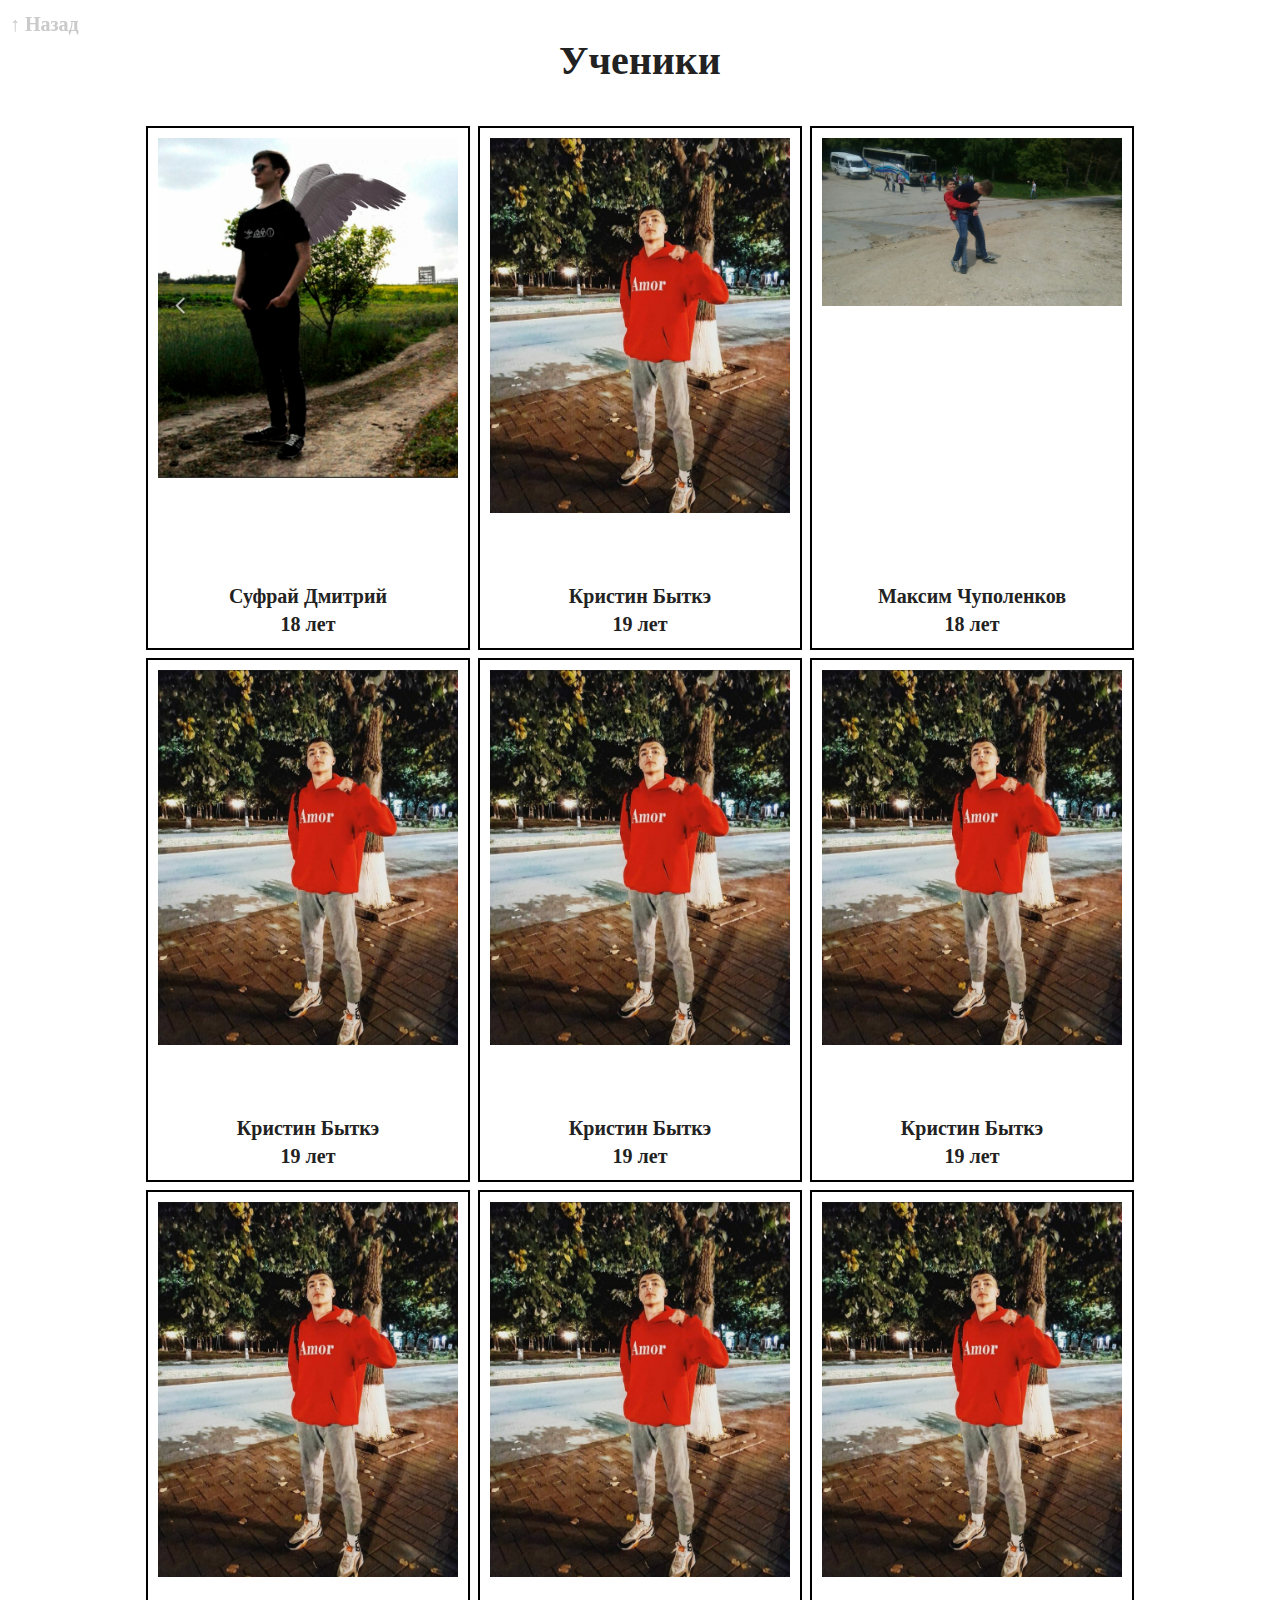
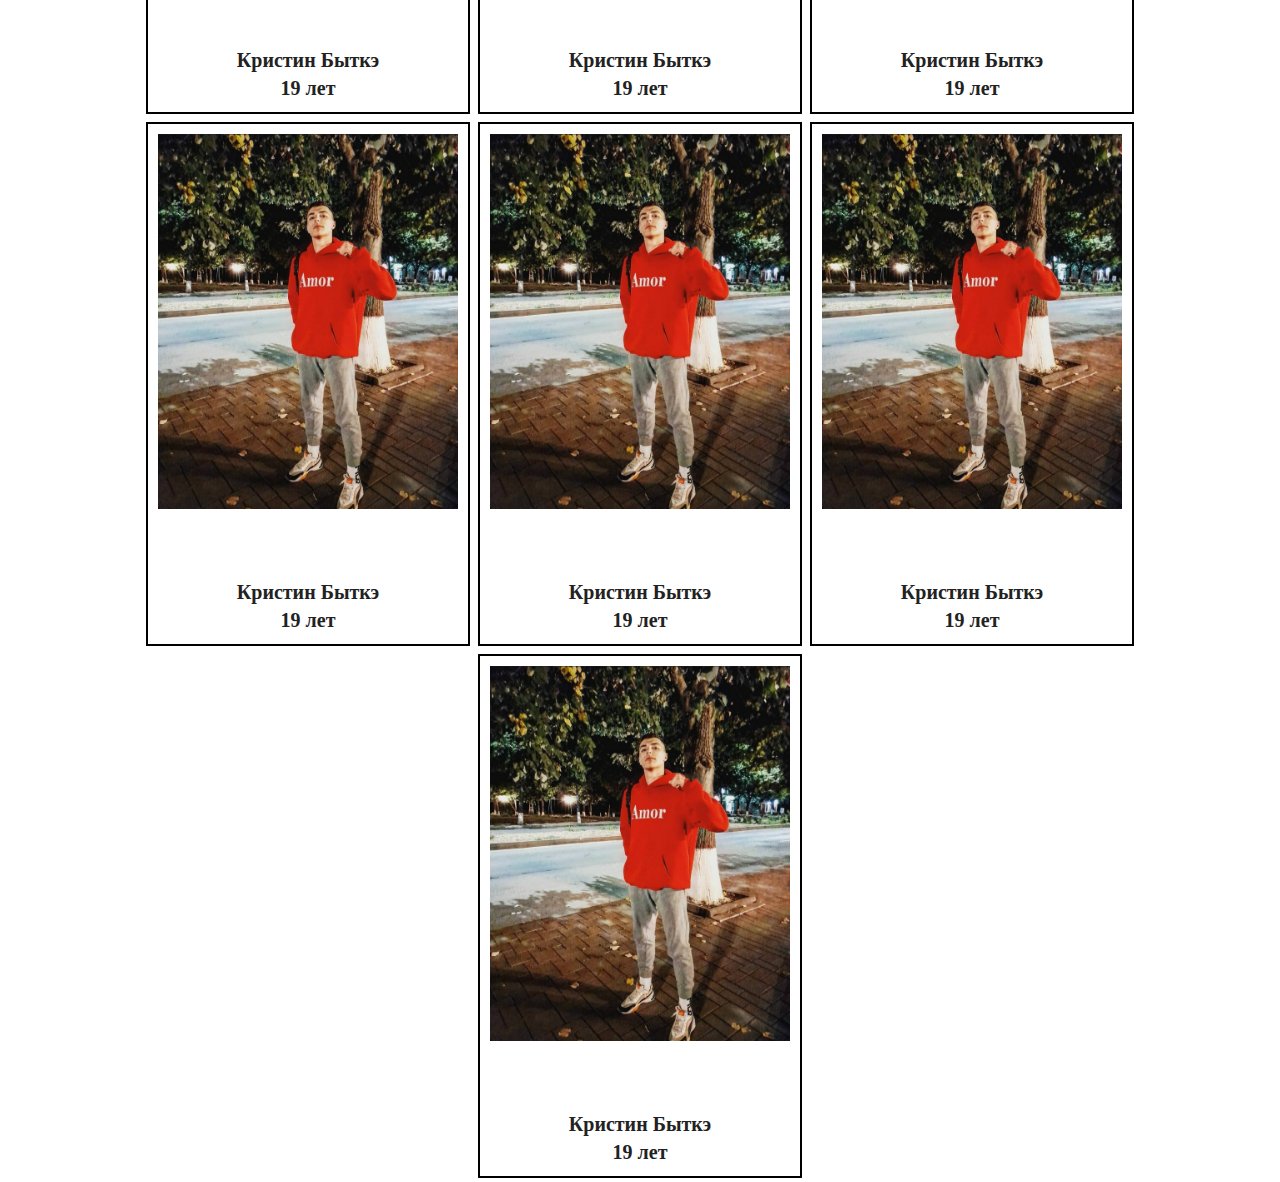
==== aboutus.html @ 031689be "maxik" ====
<!DOCTYPE html>
<html lang="ru">
<head>
  <meta charset="UTF-8">
  <title>Про нас</title>
  <link rel="stylesheet" href="css/normalize.css">
  <link rel="stylesheet" href="css/main.css">
  <link rel="stylesheet" href="css/aboutus.css">
</head>
<body>
  <header>
    <div class="undo_page" onclick="undoPage()">↑ Назад</div>
    <h2>Ученики</h2>
    <div class="student_list">

    </div>
  </header>

  <script>
    let data = {
      "members": [
        {
          "name": "Суфрай Дмитрий",
          "age": "18",
          "img": ["Sufrai1", "Batca2", "Batca3"],
          "description": "Быткэ Кристин – ученик 12 «Б» класса Русского Теоретического лицея № 3 г.Дрокия. По своей натуре душевный и добрый человек , всегда придет на помощь и всегда ходит с улыбкой на лице. Очень сильно любит музыку. Иногда кажется что он слишком высокого мнения о себе , но он же считает что это заслуженно. Интенсивно занимается спортом и старается не отставать по учебе. Считает себя красавчиком с красивыми черными глазами. Но по натуре у него очень доброе сердце"
        },
        {
          "name": "Кристин Быткэ",
          "age": "19",
          "img": ["Batca1", "Batca2", "Batca3"],
          "description": "Быткэ Кристин – ученик 12 «Б» класса Русского Теоретического лицея № 3 г.Дрокия. По своей натуре душевный и добрый человек , всегда придет на помощь и всегда ходит с улыбкой на лице. Очень сильно любит музыку. Иногда кажется что он слишком высокого мнения о себе , но он же считает что это заслуженно. Интенсивно занимается спортом и старается не отставать по учебе. Считает себя красавчиком с красивыми черными глазами. Но по натуре у него очень доброе сердце"
        },
        {
          "name": "Максим Чуполенков",
          "age": "18",
          "img": ["Max1"],
          "description": "ШООО УЭЭЭЙ"
        },
        {
          "name": "Кристин Быткэ",
          "age": "19",
          "img": ["Batca1", "Batca2", "Batca3"],
          "description": "Быткэ Кристин – ученик 12 «Б» класса Русского Теоретического лицея № 3 г.Дрокия. По своей натуре душевный и добрый человек , всегда придет на помощь и всегда ходит с улыбкой на лице. Очень сильно любит музыку. Иногда кажется что он слишком высокого мнения о себе , но он же считает что это заслуженно. Интенсивно занимается спортом и старается не отставать по учебе. Считает себя красавчиком с красивыми черными глазами. Но по натуре у него очень доброе сердце"
        },
        {
          "name": "Кристин Быткэ",
          "age": "19",
          "img": ["Batca1", "Batca2", "Batca3"],
          "description": "Быткэ Кристин – ученик 12 «Б» класса Русского Теоретического лицея № 3 г.Дрокия. По своей натуре душевный и добрый человек , всегда придет на помощь и всегда ходит с улыбкой на лице. Очень сильно любит музыку. Иногда кажется что он слишком высокого мнения о себе , но он же считает что это заслуженно. Интенсивно занимается спортом и старается не отставать по учебе. Считает себя красавчиком с красивыми черными глазами. Но по натуре у него очень доброе сердце"
        },
        {
          "name": "Кристин Быткэ",
          "age": "19",
          "img": ["Batca1", "Batca2", "Batca3"],
          "description": "Быткэ Кристин – ученик 12 «Б» класса Русского Теоретического лицея № 3 г.Дрокия. По своей натуре душевный и добрый человек , всегда придет на помощь и всегда ходит с улыбкой на лице. Очень сильно любит музыку. Иногда кажется что он слишком высокого мнения о себе , но он же считает что это заслуженно. Интенсивно занимается спортом и старается не отставать по учебе. Считает себя красавчиком с красивыми черными глазами. Но по натуре у него очень доброе сердце"
        },
        {
          "name": "Кристин Быткэ",
          "age": "19",
          "img": ["Batca1", "Batca2", "Batca3"],
          "description": "Быткэ Кристин – ученик 12 «Б» класса Русского Теоретического лицея № 3 г.Дрокия. По своей натуре душевный и добрый человек , всегда придет на помощь и всегда ходит с улыбкой на лице. Очень сильно любит музыку. Иногда кажется что он слишком высокого мнения о себе , но он же считает что это заслуженно. Интенсивно занимается спортом и старается не отставать по учебе. Считает себя красавчиком с красивыми черными глазами. Но по натуре у него очень доброе сердце"
        },
        {
          "name": "Кристин Быткэ",
          "age": "19",
          "img": ["Batca1", "Batca2", "Batca3"],
          "description": "Быткэ Кристин – ученик 12 «Б» класса Русского Теоретического лицея № 3 г.Дрокия. По своей натуре душевный и добрый человек , всегда придет на помощь и всегда ходит с улыбкой на лице. Очень сильно любит музыку. Иногда кажется что он слишком высокого мнения о себе , но он же считает что это заслуженно. Интенсивно занимается спортом и старается не отставать по учебе. Считает себя красавчиком с красивыми черными глазами. Но по натуре у него очень доброе сердце"
        },
        {
          "name": "Кристин Быткэ",
          "age": "19",
          "img": ["Batca1", "Batca2", "Batca3"],
          "description": "Быткэ Кристин – ученик 12 «Б» класса Русского Теоретического лицея № 3 г.Дрокия. По своей натуре душевный и добрый человек , всегда придет на помощь и всегда ходит с улыбкой на лице. Очень сильно любит музыку. Иногда кажется что он слишком высокого мнения о себе , но он же считает что это заслуженно. Интенсивно занимается спортом и старается не отставать по учебе. Считает себя красавчиком с красивыми черными глазами. Но по натуре у него очень доброе сердце"
        },
        {
          "name": "Кристин Быткэ",
          "age": "19",
          "img": ["Batca1", "Batca2", "Batca3"],
          "description": "Быткэ Кристин – ученик 12 «Б» класса Русского Теоретического лицея № 3 г.Дрокия. По своей натуре душевный и добрый человек , всегда придет на помощь и всегда ходит с улыбкой на лице. Очень сильно любит музыку. Иногда кажется что он слишком высокого мнения о себе , но он же считает что это заслуженно. Интенсивно занимается спортом и старается не отставать по учебе. Считает себя красавчиком с красивыми черными глазами. Но по натуре у него очень доброе сердце"
        },
        {
          "name": "Кристин Быткэ",
          "age": "19",
          "img": ["Batca1", "Batca2", "Batca3"],
          "description": "Быткэ Кристин – ученик 12 «Б» класса Русского Теоретического лицея № 3 г.Дрокия. По своей натуре душевный и добрый человек , всегда придет на помощь и всегда ходит с улыбкой на лице. Очень сильно любит музыку. Иногда кажется что он слишком высокого мнения о себе , но он же считает что это заслуженно. Интенсивно занимается спортом и старается не отставать по учебе. Считает себя красавчиком с красивыми черными глазами. Но по натуре у него очень доброе сердце"
        },
        {
          "name": "Кристин Быткэ",
          "age": "19",
          "img": ["Batca1", "Batca2", "Batca3"],
          "description": "Быткэ Кристин – ученик 12 «Б» класса Русского Теоретического лицея № 3 г.Дрокия. По своей натуре душевный и добрый человек , всегда придет на помощь и всегда ходит с улыбкой на лице. Очень сильно любит музыку. Иногда кажется что он слишком высокого мнения о себе , но он же считает что это заслуженно. Интенсивно занимается спортом и старается не отставать по учебе. Считает себя красавчиком с красивыми черными глазами. Но по натуре у него очень доброе сердце"
        },
        {
          "name": "Кристин Быткэ",
          "age": "19",
          "img": ["Batca1", "Batca2", "Batca3"],
          "description": "Быткэ Кристин – ученик 12 «Б» класса Русского Теоретического лицея № 3 г.Дрокия. По своей натуре душевный и добрый человек , всегда придет на помощь и всегда ходит с улыбкой на лице. Очень сильно любит музыку. Иногда кажется что он слишком высокого мнения о себе , но он же считает что это заслуженно. Интенсивно занимается спортом и старается не отставать по учебе. Считает себя красавчиком с красивыми черными глазами. Но по натуре у него очень доброе сердце"
        },

      ]
    }
  </script>

  <script>
    let student = data.members;
    let student_list = document.querySelector('.student_list')
    let student_name = document.querySelector('.student_box.name')
    let student_age = document.querySelector('.student_box.age')

    for (let i = 0; i < data.members.length; i++){

    student_list.innerHTML += `
        <div class="student_box" id="${i}" onclick="profilePage(id)">
          <div class="photo">
            <img src="img/${student[i].img[0]}.jpg" alt="">
          </div>
          <div class="content">
            <div class="name">${student[i].name}</div>
            <div class="age">${student[i].age} лет</div>
          </div>
        </div>`
    }
  </script>

  <script>
    function undoPage(){
      let header = document.querySelector('header');
      header.style.opacity = '0';
      header.style.transform = 'translateY(100%)';
      header.style.transition = 'opacity 1s ease-in, transform 1s ease-in';
      header.addEventListener('transitionend', transitionTo, false);
    }
    function transitionTo (){
      document.location.href = "index.html";
    }


    function profilePage(id){
      let header = document.querySelector('header');
      header.style.opacity = '0';
      header.style.transform = 'translateY(-100%)';
      header.style.transition = 'opacity 1s ease-in, transform 1s ease-in';
      header.addEventListener('transitionend', toProfile, false);
      sessionStorage.setItem('id', `${id}`)
    }

    function toProfile(){
      document.location.href = "profile.html";
    }
  </script>
</body>
</html>
---- css/main.css ----
/*! HTML5 Boilerplate v8.0.0 | MIT License | https://html5boilerplate.com/ */

/* main.css 2.1.0 | MIT License | https://github.com/h5bp/main.css#readme */
/*
 * What follows is the result of much research on cross-browser styling.
 * Credit left inline and big thanks to Nicolas Gallagher, Jonathan Neal,
 * Kroc Camen, and the H5BP dev community and team.
 */

/* ==========================================================================
   Base styles: opinionated defaults
   ========================================================================== */

html {
  color: #222;
  font-size: 1em;
  line-height: 1.4;
}

/*
 * Remove text-shadow in selection highlight:
 * https://twitter.com/miketaylr/status/12228805301
 *
 * Vendor-prefixed and regular ::selection selectors cannot be combined:
 * https://stackoverflow.com/a/16982510/7133471
 *
 * Customize the background color to match your design.
 */

::-moz-selection {
  background: #b3d4fc;
  text-shadow: none;
}

::selection {
  background: #b3d4fc;
  text-shadow: none;
}

/*
 * A better looking default horizontal rule
 */

hr {
  display: block;
  height: 1px;
  border: 0;
  border-top: 1px solid #ccc;
  margin: 1em 0;
  padding: 0;
}

/*
 * Remove the gap between audio, canvas, iframes,
 * images, videos and the bottom of their containers:
 * https://github.com/h5bp/html5-boilerplate/issues/440
 */

audio,
canvas,
iframe,
img,
svg,
video {
  vertical-align: middle;
}

/*
 * Remove default fieldset styles.
 */

fieldset {
  border: 0;
  margin: 0;
  padding: 0;
}

/*
 * Allow only vertical resizing of textareas.
 */

textarea {
  resize: vertical;
}

/* ==========================================================================
   Author's custom styles
   ========================================================================== */

/* ==========================================================================
   Helper classes
   ========================================================================== */

/*
 * Hide visually and from screen readers
 */

.hidden,
[hidden] {
  display: none !important;
}

/*
 * Hide only visually, but have it available for screen readers:
 * https://snook.ca/archives/html_and_css/hiding-content-for-accessibility
 *
 * 1. For long content, line feeds are not interpreted as spaces and small width
 *    causes content to wrap 1 word per line:
 *    https://medium.com/@jessebeach/beware-smushed-off-screen-accessible-text-5952a4c2cbfe
 */

.sr-only {
  border: 0;
  clip: rect(0, 0, 0, 0);
  height: 1px;
  margin: -1px;
  overflow: hidden;
  padding: 0;
  position: absolute;
  white-space: nowrap;
  width: 1px;
  /* 1 */
}

/*
 * Extends the .sr-only class to allow the element
 * to be focusable when navigated to via the keyboard:
 * https://www.drupal.org/node/897638
 */

.sr-only.focusable:active,
.sr-only.focusable:focus {
  clip: auto;
  height: auto;
  margin: 0;
  overflow: visible;
  position: static;
  white-space: inherit;
  width: auto;
}

/*
 * Hide visually and from screen readers, but maintain layout
 */

.invisible {
  visibility: hidden;
}

/*
 * Clearfix: contain floats
 *
 * For modern browsers
 * 1. The space content is one way to avoid an Opera bug when the
 *    `contenteditable` attribute is included anywhere else in the document.
 *    Otherwise it causes space to appear at the top and bottom of elements
 *    that receive the `clearfix` class.
 * 2. The use of `table` rather than `block` is only necessary if using
 *    `:before` to contain the top-margins of child elements.
 */

.clearfix::before,
.clearfix::after {
  content: " ";
  display: table;
}

.clearfix::after {
  clear: both;
}

/* ==========================================================================
   EXAMPLE Media Queries for Responsive Design.
   These examples override the primary ('mobile first') styles.
   Modify as content requires.
   ========================================================================== */

@media only screen and (min-width: 35em) {
  /* Style adjustments for viewports that meet the condition */
}

@media print,
  (-webkit-min-device-pixel-ratio: 1.25),
  (min-resolution: 1.25dppx),
  (min-resolution: 120dpi) {
  /* Style adjustments for high resolution devices */
}

/* ==========================================================================
   Print styles.
   Inlined to avoid the additional HTTP request:
   https://www.phpied.com/delay-loading-your-print-css/
   ========================================================================== */

@media print {
  *,
  *::before,
  *::after {
    background: #fff !important;
    color: #000 !important;
    /* Black prints faster */
    box-shadow: none !important;
    text-shadow: none !important;
  }

  a,
  a:visited {
    text-decoration: underline;
  }

  a[href]::after {
    content: " (" attr(href) ")";
  }

  abbr[title]::after {
    content: " (" attr(title) ")";
  }

  /*
   * Don't show links that are fragment identifiers,
   * or use the `javascript:` pseudo protocol
   */
  a[href^="#"]::after,
  a[href^="javascript:"]::after {
    content: "";
  }

  pre {
    white-space: pre-wrap !important;
  }

  pre,
  blockquote {
    border: 1px solid #999;
    page-break-inside: avoid;
  }

  /*
   * Printing Tables:
   * https://web.archive.org/web/20180815150934/http://css-discuss.incutio.com/wiki/Printing_Tables
   */
  thead {
    display: table-header-group;
  }

  tr,
  img {
    page-break-inside: avoid;
  }

  p,
  h2,
  h3 {
    orphans: 3;
    widows: 3;
  }

  h2,
  h3 {
    page-break-after: avoid;
  }
}
---- css/aboutus.css ----
body{
  text-align: center;
}
.undo_page{
  font-size: 20px;
  font-weight: bold;
  color: #cacaca;

  position: fixed;
  top: 0;
  left: 0;
  margin: 10px;
}

.undo_page:hover{
  cursor: pointer;;
}

header{
  opacity: 1;
}

h2{
  text-align: center;
  font-size: 40px;
  font-weight: bold;
}
.student_list{
  display: flex;
  flex-wrap: wrap;
  justify-content: center;
  margin-top: 10px;
}

.student_box{
  width: 300px;
  height: 500px;
  border: 2px #000000 solid;
  margin: 4px;
  display: flex;
  flex-direction: column;
  padding: 10px;
  justify-content: center;
  transition: .5s ease;
}

.student_box:hover{
  transform: translate(-5px, -5px);
  cursor: pointer;
}

.photo{
  height: 90%;
}

.photo img{
  max-height: 100%;
  max-width: 100%;
}

.student_box .content{
  font-size: 20px;
  font-weight: bold;
}
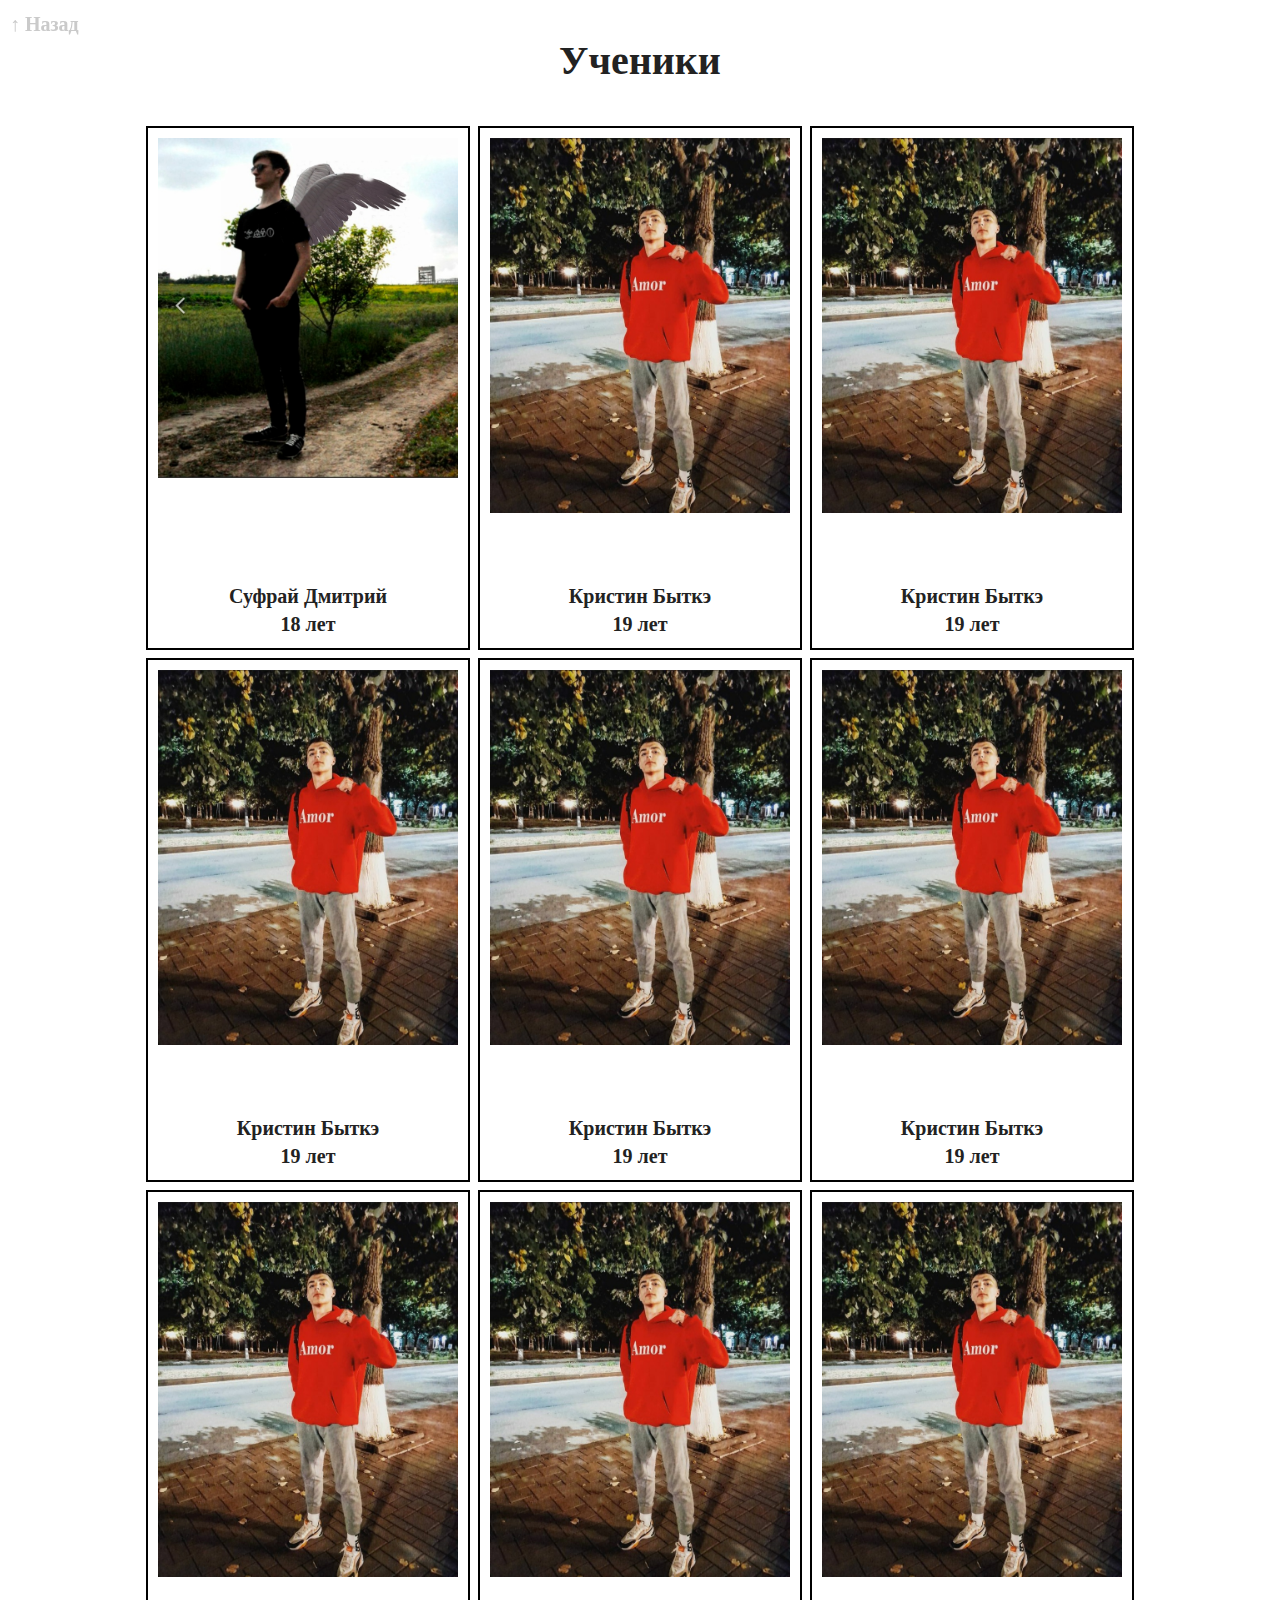
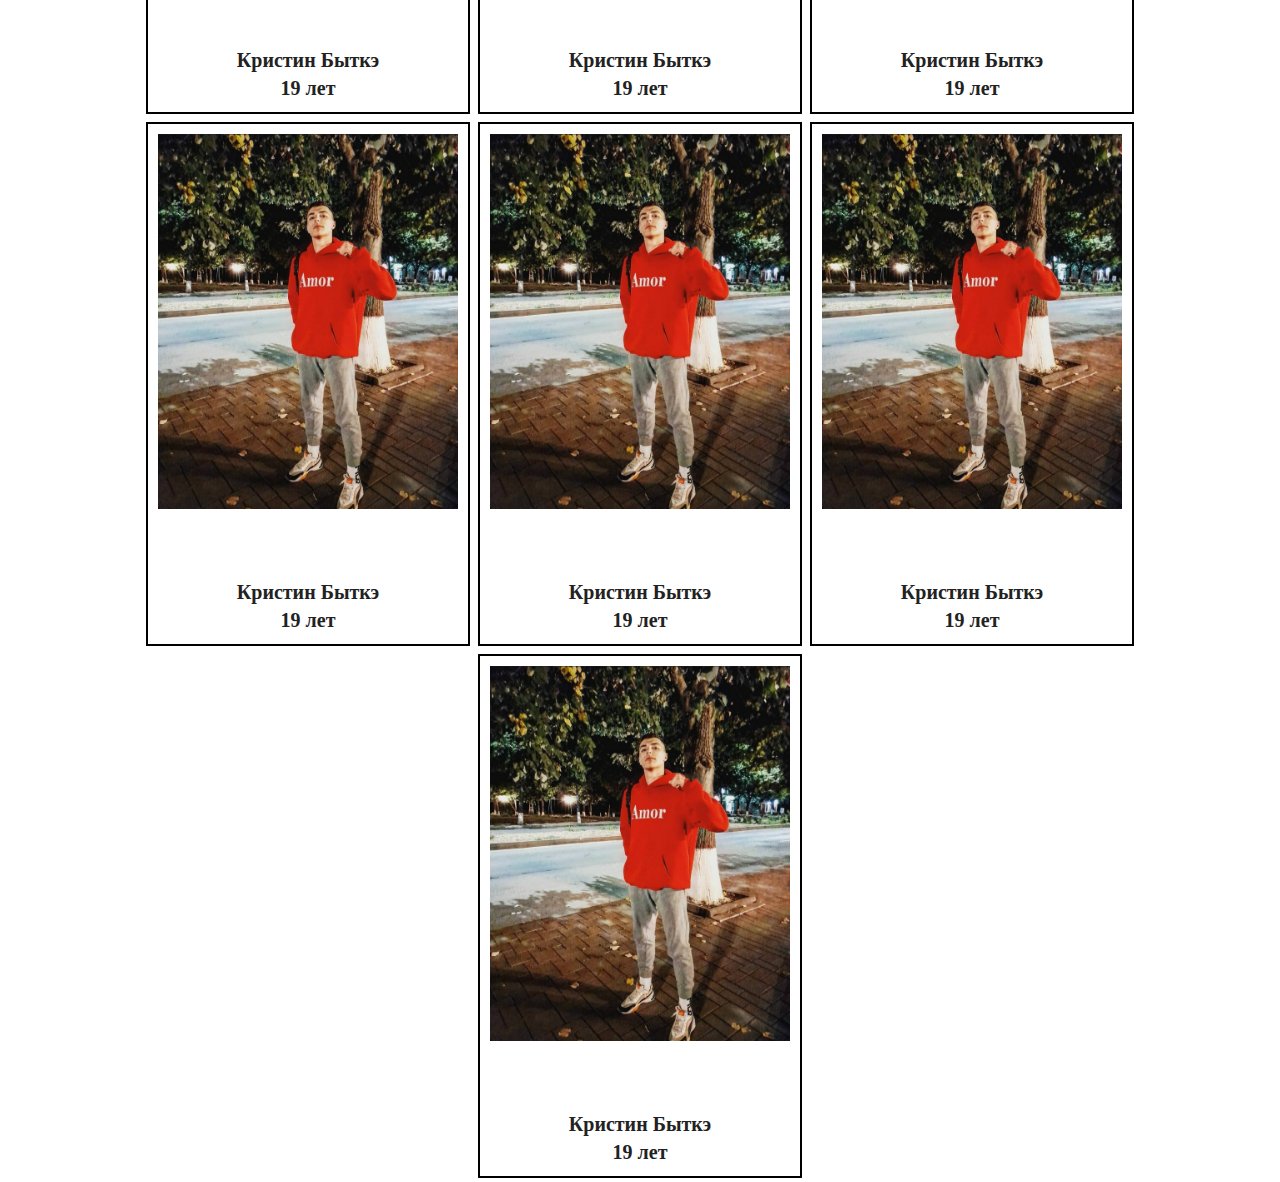
==== commit 56130607: "ы" ====
--- a/aboutus.html
+++ b/aboutus.html
@@ -32,10 +32,10 @@
           "description": "Быткэ Кристин – ученик 12 «Б» класса Русского Теоретического лицея № 3 г.Дрокия. По своей натуре душевный и добрый человек , всегда придет на помощь и всегда ходит с улыбкой на лице. Очень сильно любит музыку. Иногда кажется что он слишком высокого мнения о себе , но он же считает что это заслуженно. Интенсивно занимается спортом и старается не отставать по учебе. Считает себя красавчиком с красивыми черными глазами. Но по натуре у него очень доброе сердце"
         },
         {
-          "name": "Максим Чуполенков",
-          "age": "18",
-          "img": ["Max1"],
-          "description": "ШООО УЭЭЭЙ"
+          "name": "Кристин Быткэ",
+          "age": "19",
+          "img": ["Batca1", "Batca2", "Batca3"],
+          "description": "Быткэ Кристин – ученик 12 «Б» класса Русского Теоретического лицея № 3 г.Дрокия. По своей натуре душевный и добрый человек , всегда придет на помощь и всегда ходит с улыбкой на лице. Очень сильно любит музыку. Иногда кажется что он слишком высокого мнения о себе , но он же считает что это заслуженно. Интенсивно занимается спортом и старается не отставать по учебе. Считает себя красавчиком с красивыми черными глазами. Но по натуре у него очень доброе сердце"
         },
         {
           "name": "Кристин Быткэ",
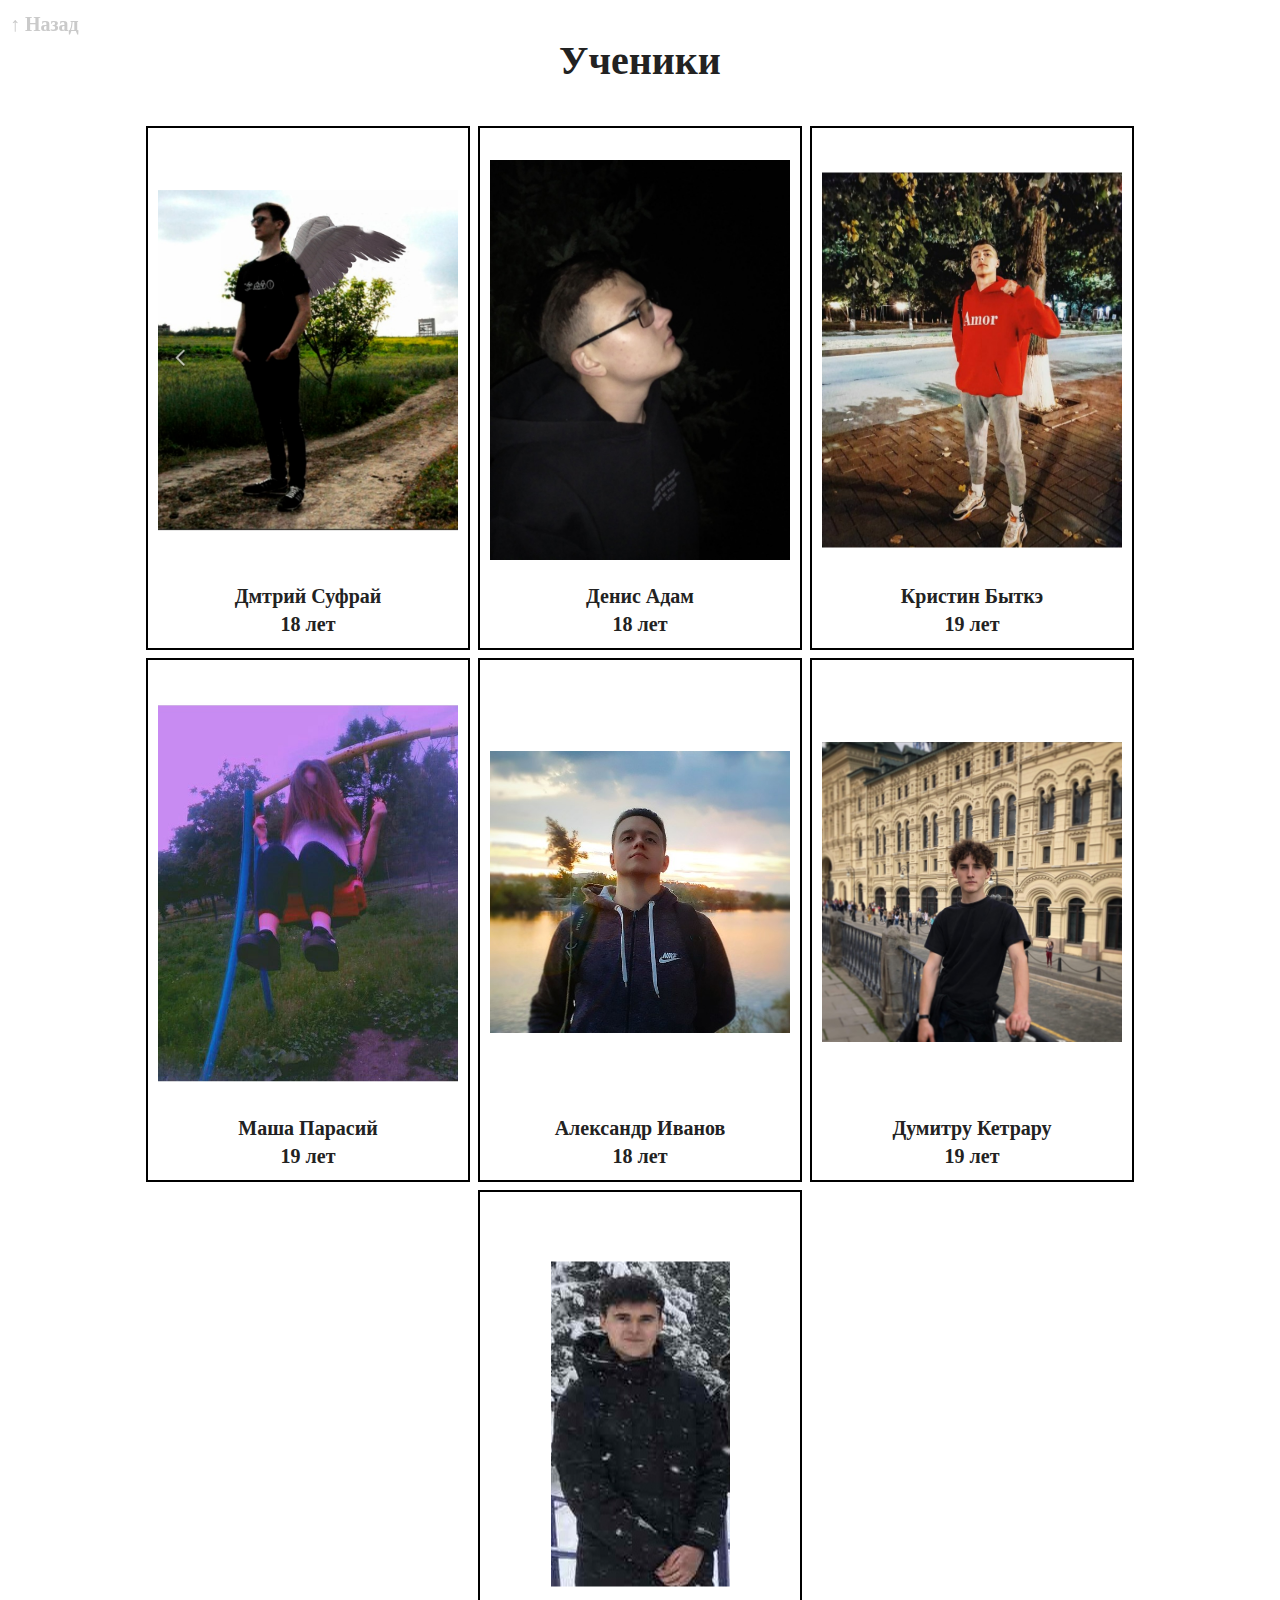
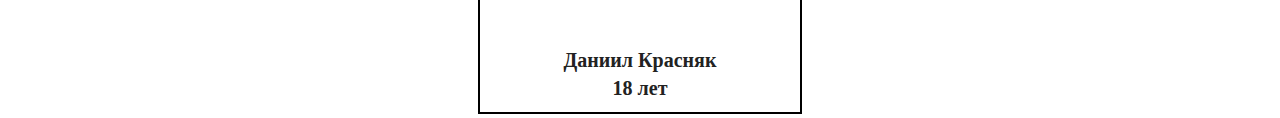
==== commit 767b9c7b: "pre_last" ====
--- a/aboutus.html
+++ b/aboutus.html
@@ -20,10 +20,16 @@
     let data = {
       "members": [
         {
-          "name": "Суфрай Дмитрий",
+          "name": "Дмтрий Суфрай",
           "age": "18",
-          "img": ["Sufrai1", "Batca2", "Batca3"],
-          "description": "Быткэ Кристин – ученик 12 «Б» класса Русского Теоретического лицея № 3 г.Дрокия. По своей натуре душевный и добрый человек , всегда придет на помощь и всегда ходит с улыбкой на лице. Очень сильно любит музыку. Иногда кажется что он слишком высокого мнения о себе , но он же считает что это заслуженно. Интенсивно занимается спортом и старается не отставать по учебе. Считает себя красавчиком с красивыми черными глазами. Но по натуре у него очень доброе сердце"
+          "img": ["Sufrai1", "Sufrai2"],
+          "description": "Создатель сия сайта \n" + "Пересматривал 'Шрека' 26 раз"
+        },
+        {
+          "name": "Денис Адам",
+          "age": "18",
+          "img": ["Adam1", "Adam2"],
+          "description": "Привет! Меня зовут Адам Денис. Мне 18 лет, кареглазый брюнет, рост 185 см. Люблю играть в волейбол, а также слушать рок. В заключении хочу пожелать тебе счастья, удачи, успехов, реализации своих желаний и всего самого наилучшего! "
         },
         {
           "name": "Кристин Быткэ",
@@ -32,70 +38,29 @@
           "description": "Быткэ Кристин – ученик 12 «Б» класса Русского Теоретического лицея № 3 г.Дрокия. По своей натуре душевный и добрый человек , всегда придет на помощь и всегда ходит с улыбкой на лице. Очень сильно любит музыку. Иногда кажется что он слишком высокого мнения о себе , но он же считает что это заслуженно. Интенсивно занимается спортом и старается не отставать по учебе. Считает себя красавчиком с красивыми черными глазами. Но по натуре у него очень доброе сердце"
         },
         {
-          "name": "Кристин Быткэ",
+          "name": "Маша Парасий",
           "age": "19",
-          "img": ["Batca1", "Batca2", "Batca3"],
-          "description": "Быткэ Кристин – ученик 12 «Б» класса Русского Теоретического лицея № 3 г.Дрокия. По своей натуре душевный и добрый человек , всегда придет на помощь и всегда ходит с улыбкой на лице. Очень сильно любит музыку. Иногда кажется что он слишком высокого мнения о себе , но он же считает что это заслуженно. Интенсивно занимается спортом и старается не отставать по учебе. Считает себя красавчиком с красивыми черными глазами. Но по натуре у него очень доброе сердце"
+          "img": ["Masa1", "Masa2", "Masa3", "Masa4"],
+          "description": "Машка-полторашка. Люблю жизнь ,а жизнь любит меня. Считаю ,что мир не без добрых людей . Люблю проводить время за интересной книгой .Не представляю жизнь без сладкого. Мечтаю увидеть весь мир и прыгнуть с парашюта."
         },
         {
-          "name": "Кристин Быткэ",
-          "age": "19",
-          "img": ["Batca1", "Batca2", "Batca3"],
-          "description": "Быткэ Кристин – ученик 12 «Б» класса Русского Теоретического лицея № 3 г.Дрокия. По своей натуре душевный и добрый человек , всегда придет на помощь и всегда ходит с улыбкой на лице. Очень сильно любит музыку. Иногда кажется что он слишком высокого мнения о себе , но он же считает что это заслуженно. Интенсивно занимается спортом и старается не отставать по учебе. Считает себя красавчиком с красивыми черными глазами. Но по натуре у него очень доброе сердце"
+          "name": "Александр Иванов",
+          "age": "18",
+          "img": ["Alex1", "Alex2"],
+          "description": "Вы кто? Я - Александр Иванов. Зовут меня Саша, фамилию не помню, амнезия. По некоторым данным - менестрель 12 Б класса, об этом свидетельствует моя вторая фотография. Мой возраст составляет корень √324, не особо оригинально, но заставляет задуматься...(гуманитарии, ничего не имею против). Извините за моё хамство и грубость, но я на уроке химии растворил пипетку в сильном основании Ca(OH)2, то есть в прозрачном бесцветном растворе гидроксида кальция, который получают при взаимодействии негашёной извести с водой, и который кристаллизуется в гексагональной кристаллической структуре (гуманитарии, я еще тут, но всё равно ничего не имею против). Кто не знал, что должно быть стыдно и позорно для многих, Металлика - моя самая нелюбимая группа, я не слушаю ее 24/7, и не знаю ни одной её песни. Пользуясь случаем, хочу сказать, что нужно делать так, как нужно, а как не нужно - делать не нужно. Разрешите повыпендриваться: рекорд по сборке кубика рубика - минута и 34 секунды; задерживал дыхание на 3 минуты; скорость печатания на клавиатуре достигала 500 знаков в минуту; словил на лету 2 стрелы из трех, как ведьмак; кулаком пробил черепицу и керамическую плитку; этот факт может показаться вам удивительным, но умею играть на гитаре; ведущий многих школьных мероприятий... не заснули? Тогда спокойной ночи, с вами был Андрей Малахов и программа \"Пусть говорят\" о невыдуманных историях, о которых невозможно молчать."
         },
         {
-          "name": "Кристин Быткэ",
+          "name": "Думитру Кетрару",
           "age": "19",
-          "img": ["Batca1", "Batca2", "Batca3"],
-          "description": "Быткэ Кристин – ученик 12 «Б» класса Русского Теоретического лицея № 3 г.Дрокия. По своей натуре душевный и добрый человек , всегда придет на помощь и всегда ходит с улыбкой на лице. Очень сильно любит музыку. Иногда кажется что он слишком высокого мнения о себе , но он же считает что это заслуженно. Интенсивно занимается спортом и старается не отставать по учебе. Считает себя красавчиком с красивыми черными глазами. Но по натуре у него очень доброе сердце"
+          "img": ["Dima1", "Dima2", "Dima3", "Dima4", "Dima5", "Dima6", ],
+          "description": "-а что писать?\n" +
+            "-пиши что ты на голову отбитый рокер."
         },
         {
-          "name": "Кристин Быткэ",
-          "age": "19",
-          "img": ["Batca1", "Batca2", "Batca3"],
-          "description": "Быткэ Кристин – ученик 12 «Б» класса Русского Теоретического лицея № 3 г.Дрокия. По своей натуре душевный и добрый человек , всегда придет на помощь и всегда ходит с улыбкой на лице. Очень сильно любит музыку. Иногда кажется что он слишком высокого мнения о себе , но он же считает что это заслуженно. Интенсивно занимается спортом и старается не отставать по учебе. Считает себя красавчиком с красивыми черными глазами. Но по натуре у него очень доброе сердце"
-        },
-        {
-          "name": "Кристин Быткэ",
-          "age": "19",
-          "img": ["Batca1", "Batca2", "Batca3"],
-          "description": "Быткэ Кристин – ученик 12 «Б» класса Русского Теоретического лицея № 3 г.Дрокия. По своей натуре душевный и добрый человек , всегда придет на помощь и всегда ходит с улыбкой на лице. Очень сильно любит музыку. Иногда кажется что он слишком высокого мнения о себе , но он же считает что это заслуженно. Интенсивно занимается спортом и старается не отставать по учебе. Считает себя красавчиком с красивыми черными глазами. Но по натуре у него очень доброе сердце"
-        },
-        {
-          "name": "Кристин Быткэ",
-          "age": "19",
-          "img": ["Batca1", "Batca2", "Batca3"],
-          "description": "Быткэ Кристин – ученик 12 «Б» класса Русского Теоретического лицея № 3 г.Дрокия. По своей натуре душевный и добрый человек , всегда придет на помощь и всегда ходит с улыбкой на лице. Очень сильно любит музыку. Иногда кажется что он слишком высокого мнения о себе , но он же считает что это заслуженно. Интенсивно занимается спортом и старается не отставать по учебе. Считает себя красавчиком с красивыми черными глазами. Но по натуре у него очень доброе сердце"
-        },
-        {
-          "name": "Кристин Быткэ",
-          "age": "19",
-          "img": ["Batca1", "Batca2", "Batca3"],
-          "description": "Быткэ Кристин – ученик 12 «Б» класса Русского Теоретического лицея № 3 г.Дрокия. По своей натуре душевный и добрый человек , всегда придет на помощь и всегда ходит с улыбкой на лице. Очень сильно любит музыку. Иногда кажется что он слишком высокого мнения о себе , но он же считает что это заслуженно. Интенсивно занимается спортом и старается не отставать по учебе. Считает себя красавчиком с красивыми черными глазами. Но по натуре у него очень доброе сердце"
-        },
-        {
-          "name": "Кристин Быткэ",
-          "age": "19",
-          "img": ["Batca1", "Batca2", "Batca3"],
-          "description": "Быткэ Кристин – ученик 12 «Б» класса Русского Теоретического лицея № 3 г.Дрокия. По своей натуре душевный и добрый человек , всегда придет на помощь и всегда ходит с улыбкой на лице. Очень сильно любит музыку. Иногда кажется что он слишком высокого мнения о себе , но он же считает что это заслуженно. Интенсивно занимается спортом и старается не отставать по учебе. Считает себя красавчиком с красивыми черными глазами. Но по натуре у него очень доброе сердце"
-        },
-        {
-          "name": "Кристин Быткэ",
-          "age": "19",
-          "img": ["Batca1", "Batca2", "Batca3"],
-          "description": "Быткэ Кристин – ученик 12 «Б» класса Русского Теоретического лицея № 3 г.Дрокия. По своей натуре душевный и добрый человек , всегда придет на помощь и всегда ходит с улыбкой на лице. Очень сильно любит музыку. Иногда кажется что он слишком высокого мнения о себе , но он же считает что это заслуженно. Интенсивно занимается спортом и старается не отставать по учебе. Считает себя красавчиком с красивыми черными глазами. Но по натуре у него очень доброе сердце"
-        },
-        {
-          "name": "Кристин Быткэ",
-          "age": "19",
-          "img": ["Batca1", "Batca2", "Batca3"],
-          "description": "Быткэ Кристин – ученик 12 «Б» класса Русского Теоретического лицея № 3 г.Дрокия. По своей натуре душевный и добрый человек , всегда придет на помощь и всегда ходит с улыбкой на лице. Очень сильно любит музыку. Иногда кажется что он слишком высокого мнения о себе , но он же считает что это заслуженно. Интенсивно занимается спортом и старается не отставать по учебе. Считает себя красавчиком с красивыми черными глазами. Но по натуре у него очень доброе сердце"
-        },
-        {
-          "name": "Кристин Быткэ",
-          "age": "19",
-          "img": ["Batca1", "Batca2", "Batca3"],
-          "description": "Быткэ Кристин – ученик 12 «Б» класса Русского Теоретического лицея № 3 г.Дрокия. По своей натуре душевный и добрый человек , всегда придет на помощь и всегда ходит с улыбкой на лице. Очень сильно любит музыку. Иногда кажется что он слишком высокого мнения о себе , но он же считает что это заслуженно. Интенсивно занимается спортом и старается не отставать по учебе. Считает себя красавчиком с красивыми черными глазами. Но по натуре у него очень доброе сердце"
+          "name": "Даниил Красняк",
+          "age": "18",
+          "img": ["Danik1", ],
+          "description": "Даниил Дмитриевич"
         },
 
       ]
--- a/css/aboutus.css
+++ b/css/aboutus.css
@@ -51,11 +51,15 @@
 
 .photo{
   height: 90%;
+  position: relative;
 }
 
 .photo img{
   max-height: 100%;
   max-width: 100%;
+  position: relative;
+  top: 50%;
+  transform: translateY(-50%);
 }
 
 .student_box .content{
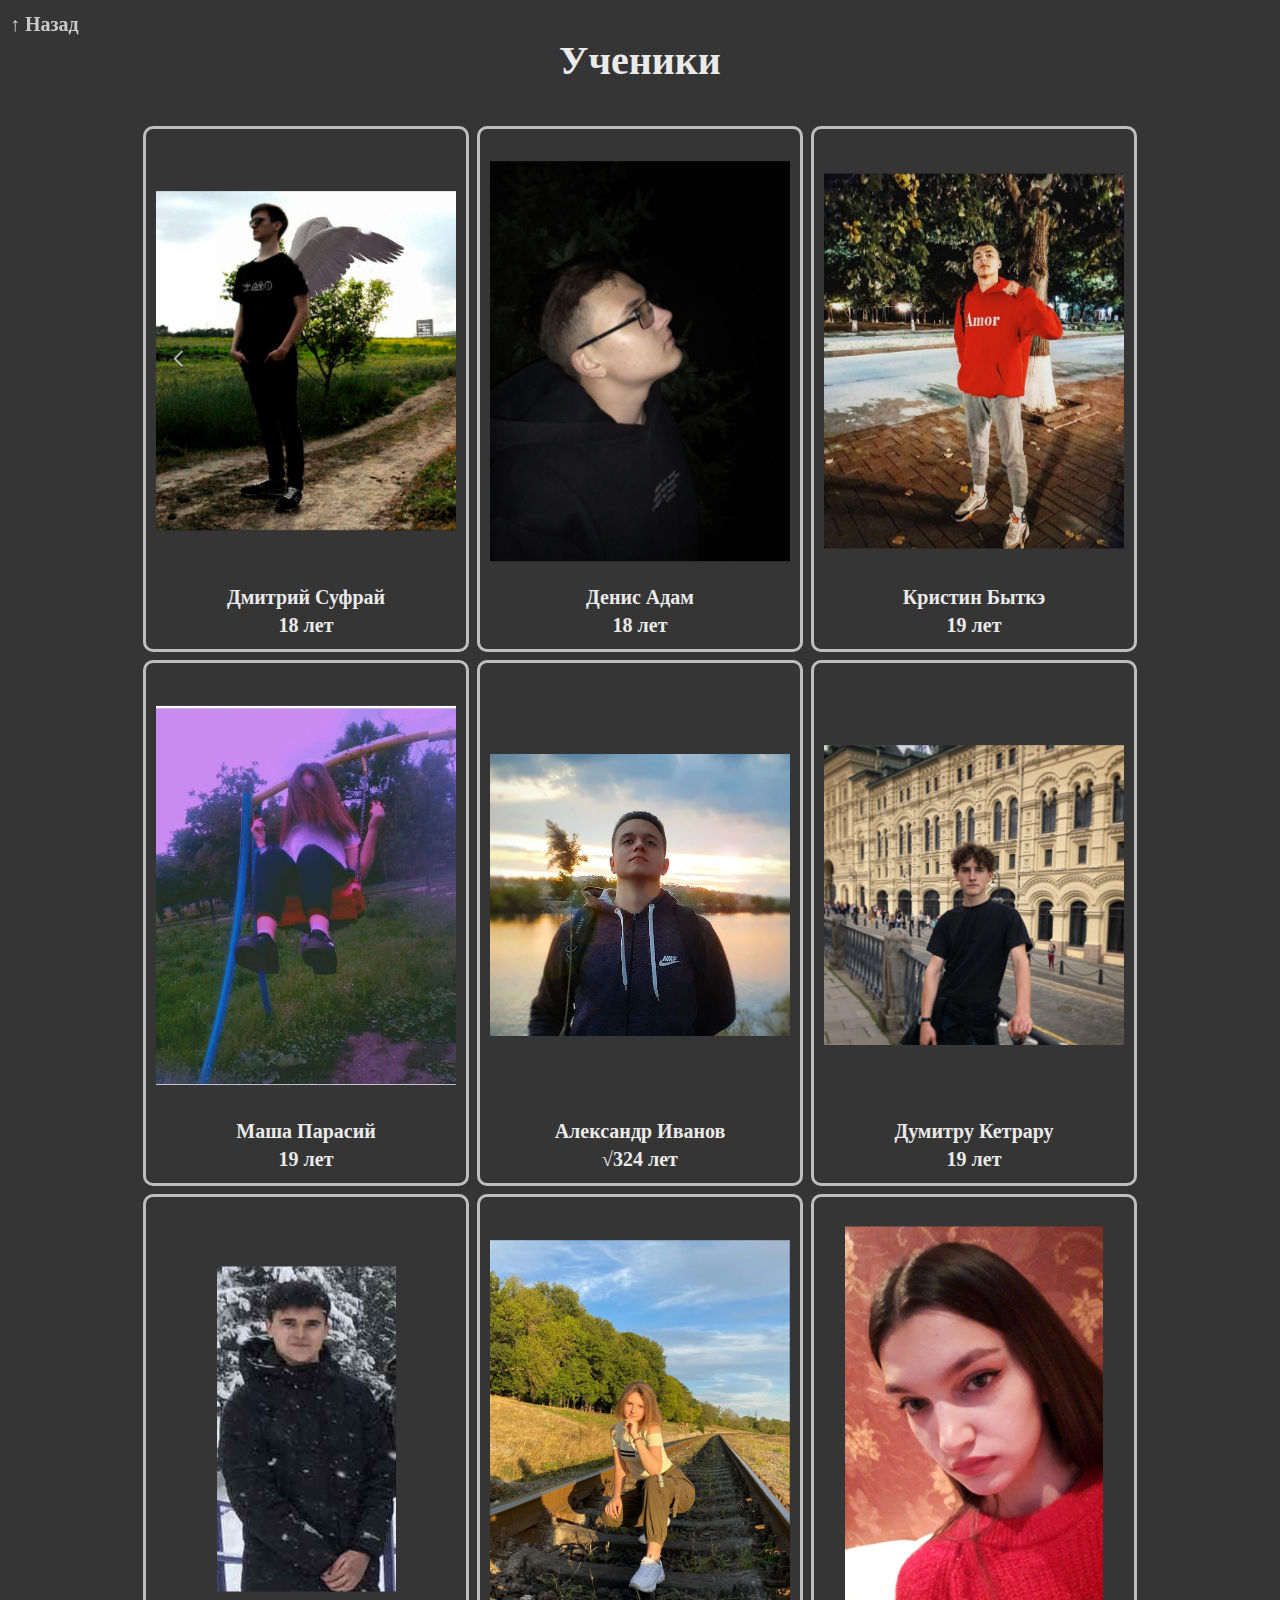
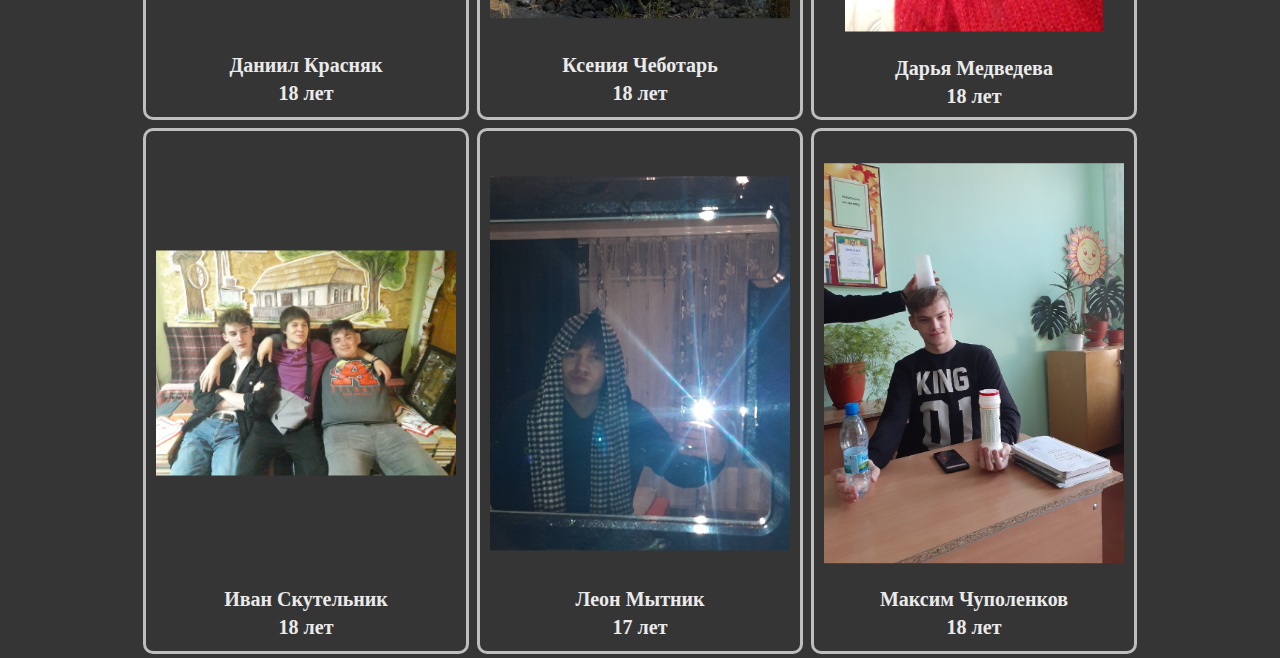
==== commit 00a6eff3: "last_v" ====
--- a/aboutus.html
+++ b/aboutus.html
@@ -11,56 +11,95 @@
   <header>
     <div class="undo_page" onclick="undoPage()">↑ Назад</div>
     <h2>Ученики</h2>
-    <div class="student_list">
-
-    </div>
+    <div class="student_list"></div>
   </header>
 
   <script>
     let data = {
       "members": [
         {
-          "name": "Дмтрий Суфрай",
+          "name": "Дмитрий Суфрай",
           "age": "18",
           "img": ["Sufrai1", "Sufrai2"],
-          "description": "Создатель сия сайта \n" + "Пересматривал 'Шрека' 26 раз"
+          "description": "Создатель сия сайта <br> Спустился с небес дабы указать человечеству путь истинный (В прошлом звали Икаром)",
+          "ad": ""
         },
         {
           "name": "Денис Адам",
           "age": "18",
           "img": ["Adam1", "Adam2"],
-          "description": "Привет! Меня зовут Адам Денис. Мне 18 лет, кареглазый брюнет, рост 185 см. Люблю играть в волейбол, а также слушать рок. В заключении хочу пожелать тебе счастья, удачи, успехов, реализации своих желаний и всего самого наилучшего! "
+          "description": "Привет! Меня зовут Адам Денис. Мне 18 лет, кареглазый брюнет, рост 185 см. Люблю играть в волейбол, а также слушать рок. В заключении хочу пожелать тебе счастья, удачи, успехов, реализации своих желаний и всего самого наилучшего! ",
+          "ad": "denisadam54"
         },
         {
           "name": "Кристин Быткэ",
           "age": "19",
           "img": ["Batca1", "Batca2", "Batca3"],
-          "description": "Быткэ Кристин – ученик 12 «Б» класса Русского Теоретического лицея № 3 г.Дрокия. По своей натуре душевный и добрый человек , всегда придет на помощь и всегда ходит с улыбкой на лице. Очень сильно любит музыку. Иногда кажется что он слишком высокого мнения о себе , но он же считает что это заслуженно. Интенсивно занимается спортом и старается не отставать по учебе. Считает себя красавчиком с красивыми черными глазами. Но по натуре у него очень доброе сердце"
+          "description": "Красавчик с чёрными глазами",
+          "ad": "lime_wow"
         },
         {
           "name": "Маша Парасий",
           "age": "19",
           "img": ["Masa1", "Masa2", "Masa3", "Masa4"],
-          "description": "Машка-полторашка. Люблю жизнь ,а жизнь любит меня. Считаю ,что мир не без добрых людей . Люблю проводить время за интересной книгой .Не представляю жизнь без сладкого. Мечтаю увидеть весь мир и прыгнуть с парашюта."
+          "description": "Машка-полторашка. Люблю жизнь ,а жизнь любит меня. Считаю ,что мир не без добрых людей . Люблю проводить время за интересной книгой .Не представляю жизнь без сладкого. Мечтаю увидеть весь мир и прыгнуть с парашюта.",
+          "ad": ""
         },
         {
           "name": "Александр Иванов",
-          "age": "18",
-          "img": ["Alex1", "Alex2"],
-          "description": "Вы кто? Я - Александр Иванов. Зовут меня Саша, фамилию не помню, амнезия. По некоторым данным - менестрель 12 Б класса, об этом свидетельствует моя вторая фотография. Мой возраст составляет корень √324, не особо оригинально, но заставляет задуматься...(гуманитарии, ничего не имею против). Извините за моё хамство и грубость, но я на уроке химии растворил пипетку в сильном основании Ca(OH)2, то есть в прозрачном бесцветном растворе гидроксида кальция, который получают при взаимодействии негашёной извести с водой, и который кристаллизуется в гексагональной кристаллической структуре (гуманитарии, я еще тут, но всё равно ничего не имею против). Кто не знал, что должно быть стыдно и позорно для многих, Металлика - моя самая нелюбимая группа, я не слушаю ее 24/7, и не знаю ни одной её песни. Пользуясь случаем, хочу сказать, что нужно делать так, как нужно, а как не нужно - делать не нужно. Разрешите повыпендриваться: рекорд по сборке кубика рубика - минута и 34 секунды; задерживал дыхание на 3 минуты; скорость печатания на клавиатуре достигала 500 знаков в минуту; словил на лету 2 стрелы из трех, как ведьмак; кулаком пробил черепицу и керамическую плитку; этот факт может показаться вам удивительным, но умею играть на гитаре; ведущий многих школьных мероприятий... не заснули? Тогда спокойной ночи, с вами был Андрей Малахов и программа \"Пусть говорят\" о невыдуманных историях, о которых невозможно молчать."
+          "age": "√324",
+          "img": ["Alex1", "Alex2", "Alex3", "Alex4"],
+          "description": "Вы кто? Я - Александр Иванов. Зовут меня Саша, фамилию не помню, амнезия. По некоторым данным - менестрель 12 Б класса, об этом свидетельствует моя вторая фотография. Мой возраст составляет корень √324, не особо оригинально, но заставляет задуматься...(гуманитарии, ничего не имею против). Извините за моё хамство и грубость, но я на уроке химии растворил пипетку в сильном основании Ca(OH)2, то есть в прозрачном бесцветном растворе гидроксида кальция, который получают при взаимодействии негашёной извести с водой, и который кристаллизуется в гексагональной кристаллической структуре (гуманитарии, я еще тут, но всё равно ничего не имею против). Кто не знал, что должно быть стыдно и позорно для многих, Металлика - моя самая нелюбимая группа, я не слушаю ее 24/7, и не знаю ни одной её песни. Пользуясь случаем, хочу сказать, что нужно делать так, как нужно, а как не нужно - делать не нужно. Разрешите повыпендриваться: рекорд по сборке кубика рубика - минута и 34 секунды; задерживал дыхание на 3 минуты; скорость печатания на клавиатуре достигала 500 знаков в минуту; словил на лету 2 стрелы из трех, как ведьмак; кулаком пробил черепицу и керамическую плитку; этот факт может показаться вам удивительным, но умею играть на гитаре; ведущий многих школьных мероприятий... не заснули? Тогда спокойной ночи, с вами был Андрей Малахов и программа \"Пусть говорят\" о невыдуманных историях, о которых невозможно молчать.",
+          "ad": ""
         },
         {
           "name": "Думитру Кетрару",
           "age": "19",
           "img": ["Dima1", "Dima2", "Dima3", "Dima4", "Dima5", "Dima6", ],
-          "description": "-а что писать?\n" +
-            "-пиши что ты на голову отбитый рокер."
+          "description": "-а что писать? <br> -пиши что ты на голову отбитый рокер.",
+          "ad": ""
         },
         {
           "name": "Даниил Красняк",
           "age": "18",
-          "img": ["Danik1", ],
-          "description": "Даниил Дмитриевич"
+          "img": ["Danik1"],
+          "description": "Даниил Дмитриевич",
+          "ad": ""
+        },
+        {
+          "name": "Ксения Чеботарь",
+          "age": "18",
+          "img": ["Xu1", "Xu2", "Xu3", "Xu4", "Xu5", ],
+          "description": "Меня зовут Ксения Чеботарь, я ученица самого милого и дружного класса. Сочетаю и реальный и гуманитарный профиль, поэтому вот вам стихотворение :<br><br>\"Гостеприимная\" - так имя переводится,<br><br>\"Трудолюбивая\" - гласит так гороскоп,<br><br>Я тот, кто часто новыми друзьями обзаводится<br><br>И смело смотрит в жизнь-калейдоскоп.<br><br>Любовь к животным, к людям, к мирозданию,<br><br>Стремленье изучить весь шар земной.<br><br>Я верю - нет границ нашему знанию.<br><br>И знаю - мир спасётся добротой.",
+          "ad": ""
+        },
+        {
+          "name": "Дарья Медведева",
+          "age": "18",
+          "img": ["Dasa1", ],
+          "description": "Учусь в 12 классе. В свободное время люблю смотреть фильмы и слушать музыку.",
+          "ad": ""
+        },
+        {
+          "name": "Иван Скутельник",
+          "age": "18",
+          "img": ["Nelu1", ],
+          "description": "Мое имя самое распространенное у русского народа и очень часто встречается в сказках. Я - Иван. Мама ласково называет Ванюшей, а одноклассники - Ваня. Совсем недавно мне исполнилось 18 лет. Как говорят взрослые, наступил переходный возраст. Однако я совсем не замечаю особых перемен в своем поведении.",
+          "ad": ""
+        },
+        {
+          "name": "Леон Мытник",
+          "age": "17",
+          "img": ["Leon1", "Leon2", "Leon3", "Leon4", "Leon5", "Leon6", ],
+          "description": "Начнем с того, что ко всему я привык подходить с юмором. Леон, будь ласка називайте мене Лев ( для Лидии Леонидовны) Мне 17 лет, я живу... В классе я поддерживаю хорошие отношения со всеми (особенно близкие с Максом, он в своем роде амбассадор нашего класса), чего нельзя сказать на счет учителей. Некоторым учителям, в кошмарах я начал снится, наверное, в классе 8-ом. В школе я веселый, но как только прихожу домой забиваюсь в угол и читаю литературу. Считаю, что школа - это хорошо, особенно по субботам и воскресениям, но не могу понять почему никто не приходит и мне остается сидеть одному. Хотелось бы связать будущее с зубами. Голову дома не забыл, восполением хитрости не болею, согласен с тем, что звонок для учителя, открываю и закрываю дверь нормально, не опаздываю. Как после этого я не любимчик Светланы Аркадиевны? На самом деле, школа плоха только в том, что нужно просыпаться рано, а так, все связанное с ней отложится у меня в теплых цветах. Писать мне больше нечего.<br>А хотяя <br> Недавно выяснилось, что я умею переворачивать и сворачивать язык в три трубочки, это было на уроке биологии<br>Теперь всё. Спасибо, что уделили внимание. ",
+          "ad": ""
+        },
+        {
+          "name": "Максим Чуполенков",
+          "age": "18",
+          "img": ["Max1", ],
+          "description": "Зовут Максим. 18 лет, пабгер. \"Обожаю читать русскую литературу\"",
+          "ad": ""
         },
 
       ]
--- a/css/aboutus.css
+++ b/css/aboutus.css
@@ -1,3 +1,8 @@
+html{
+  background-color: #353535;
+  color: #eaeaea;
+}
+
 body{
   text-align: center;
 }
@@ -35,7 +40,8 @@
 .student_box{
   width: 300px;
   height: 500px;
-  border: 2px #000000 solid;
+  border: 3px #bebebe solid;
+  border-radius: 10px;
   margin: 4px;
   display: flex;
   flex-direction: column;
@@ -55,7 +61,7 @@
 }
 
 .photo img{
-  max-height: 100%;
+  max-height: 90%;
   max-width: 100%;
   position: relative;
   top: 50%;
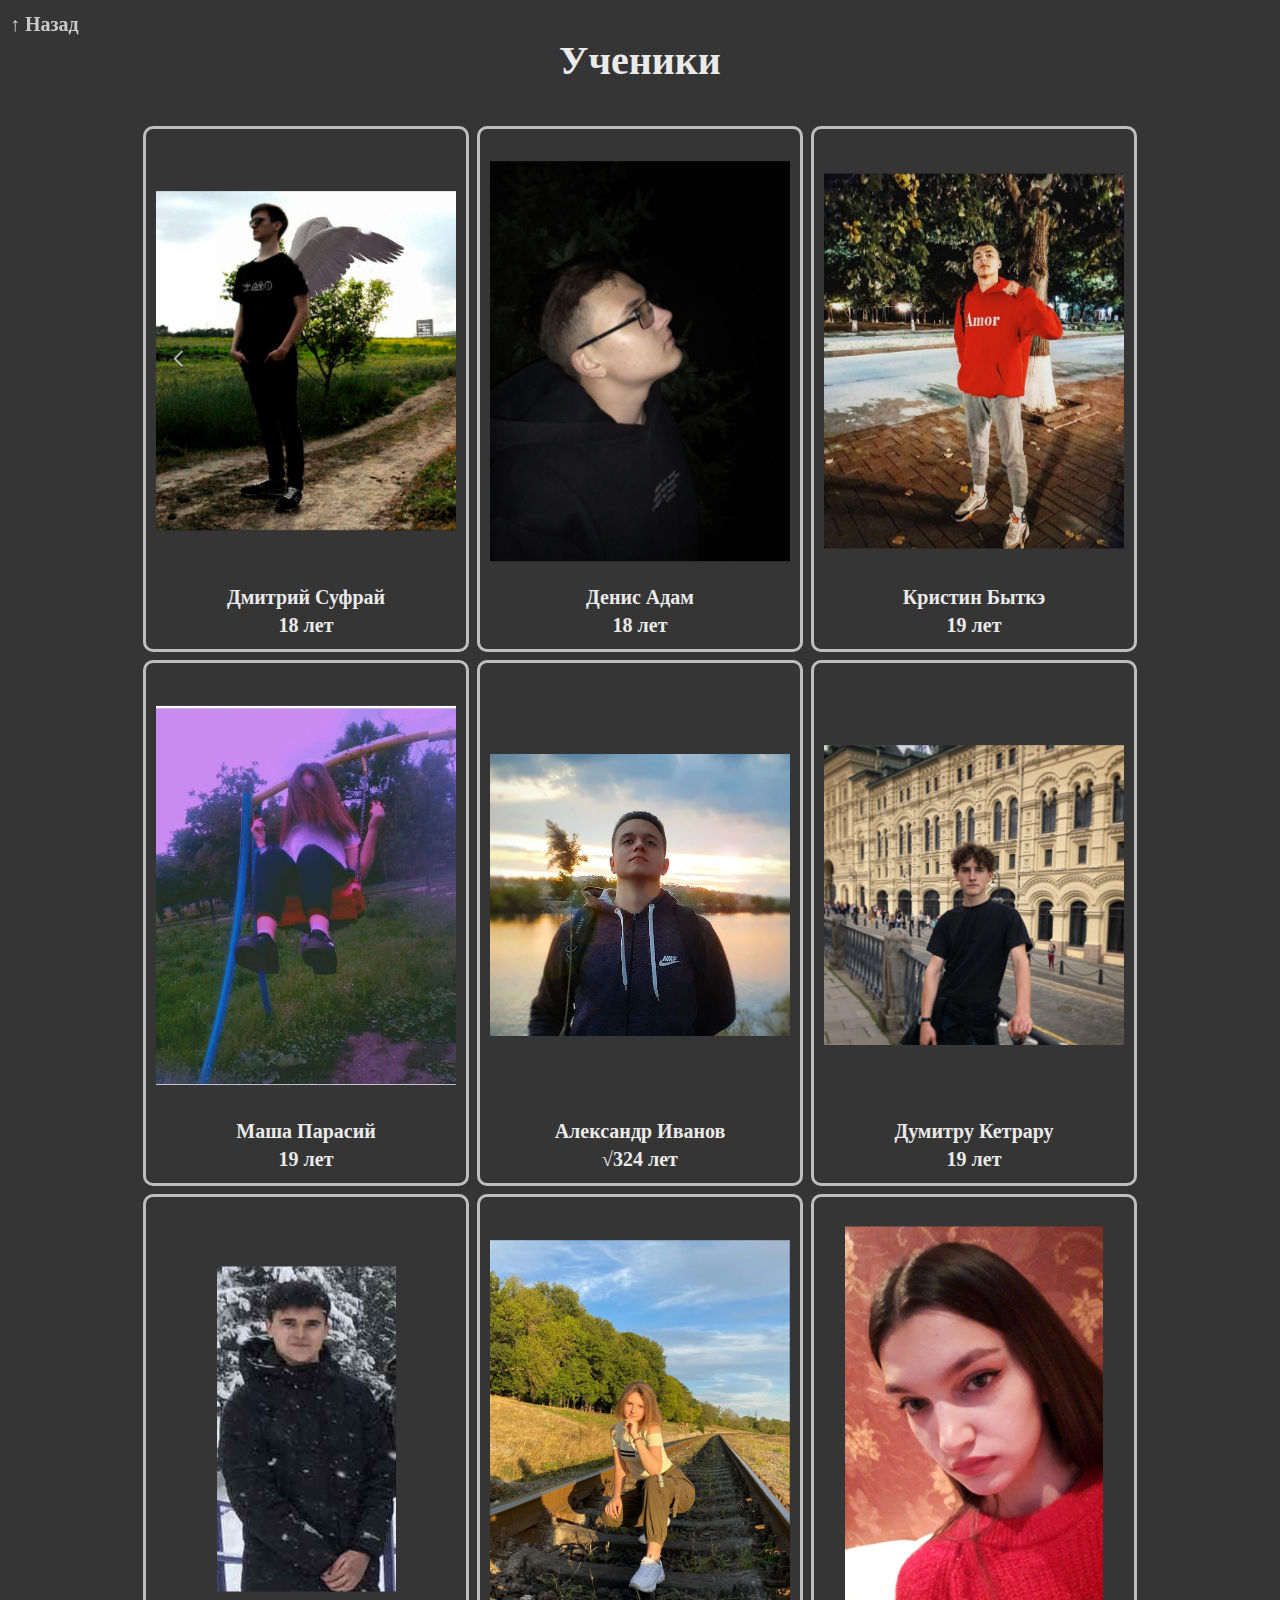
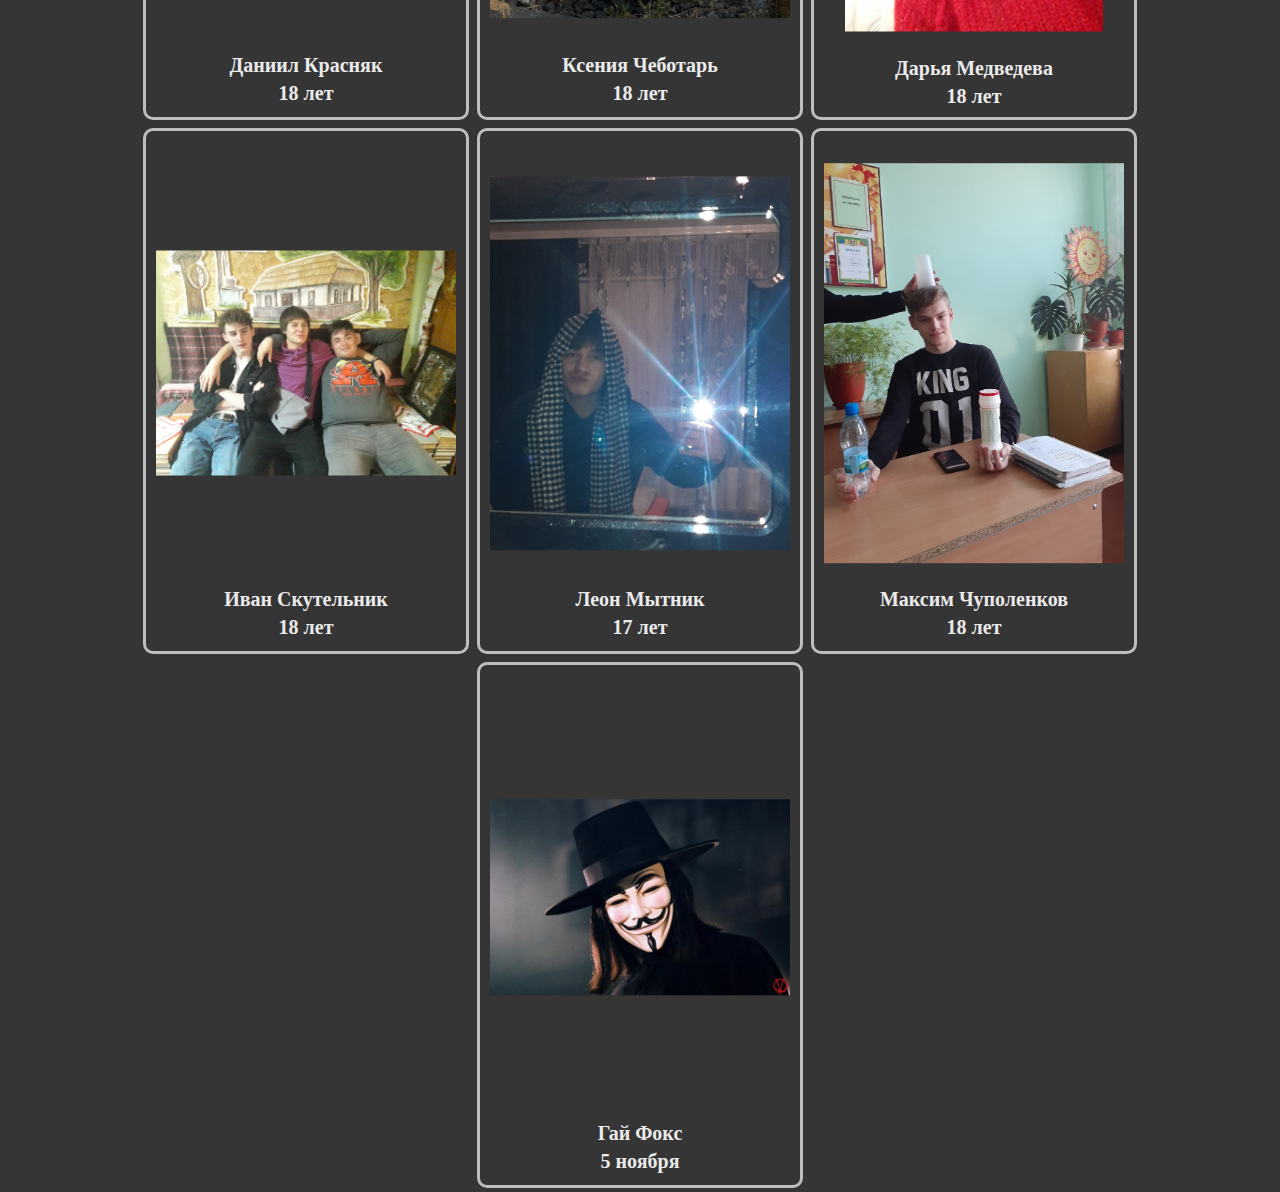
==== commit 19810da5: "final_v" ====
--- a/aboutus.html
+++ b/aboutus.html
@@ -91,7 +91,7 @@
           "name": "Леон Мытник",
           "age": "17",
           "img": ["Leon1", "Leon2", "Leon3", "Leon4", "Leon5", "Leon6", ],
-          "description": "Начнем с того, что ко всему я привык подходить с юмором. Леон, будь ласка називайте мене Лев ( для Лидии Леонидовны) Мне 17 лет, я живу... В классе я поддерживаю хорошие отношения со всеми (особенно близкие с Максом, он в своем роде амбассадор нашего класса), чего нельзя сказать на счет учителей. Некоторым учителям, в кошмарах я начал снится, наверное, в классе 8-ом. В школе я веселый, но как только прихожу домой забиваюсь в угол и читаю литературу. Считаю, что школа - это хорошо, особенно по субботам и воскресениям, но не могу понять почему никто не приходит и мне остается сидеть одному. Хотелось бы связать будущее с зубами. Голову дома не забыл, восполением хитрости не болею, согласен с тем, что звонок для учителя, открываю и закрываю дверь нормально, не опаздываю. Как после этого я не любимчик Светланы Аркадиевны? На самом деле, школа плоха только в том, что нужно просыпаться рано, а так, все связанное с ней отложится у меня в теплых цветах. Писать мне больше нечего.<br>А хотяя <br> Недавно выяснилось, что я умею переворачивать и сворачивать язык в три трубочки, это было на уроке биологии<br>Теперь всё. Спасибо, что уделили внимание. ",
+          "description": "Начнем с того, что ко всему я привык подходить с юмором. Леон, будь ласка називайте мене Лев ( для Лидии Леонидовны) Мне 17 лет, я живу... В классе я поддерживаю хорошие отношения со всеми (особенно близкие с Максом, он в своем роде амбассадор нашего класса), чего нельзя сказать на счет учителей. Некоторым учителям, в кошмарах я начал снится, наверное, в классе 8-ом. В школе я веселый, но как только прихожу домой забиваюсь в угол и читаю литературу. Считаю, что школа - это хорошо, особенно по субботам и воскресениям, но не могу понять почему никто не приходит и мне остается сидеть одному. Хотелось бы связать будущее с зубами. Голову дома не забыл, воспалением хитрости не болею, согласен с тем, что звонок для учителя, открываю и закрываю дверь нормально, не опаздываю. Как после этого я не любимчик Светланы Аркадиевны? На самом деле, школа плоха только в том, что нужно просыпаться рано, а так, все связанное с ней отложится у меня в теплых цветах. Писать мне больше нечего.<br>А хотяя <br> Недавно выяснилось, что я умею переворачивать и сворачивать язык в три трубочки, это было на уроке биологии<br>Теперь всё. Спасибо, что уделили внимание. ",
           "ad": ""
         },
         {
@@ -99,6 +99,13 @@
           "age": "18",
           "img": ["Max1", ],
           "description": "Зовут Максим. 18 лет, пабгер. \"Обожаю читать русскую литературу\"",
+          "ad": ""
+        },
+        {
+          "name": "Гай Фокс",
+          "age": "5 ноября",
+          "img": ["Vadim1", ],
+          "description": "В - значит Вендетта",
           "ad": ""
         },
 
@@ -113,8 +120,8 @@
     let student_age = document.querySelector('.student_box.age')
 
     for (let i = 0; i < data.members.length; i++){
-
-    student_list.innerHTML += `
+      if (student[i].name != "Гай Фокс"){
+        student_list.innerHTML += `
         <div class="student_box" id="${i}" onclick="profilePage(id)">
           <div class="photo">
             <img src="img/${student[i].img[0]}.jpg" alt="">
@@ -124,8 +131,22 @@
             <div class="age">${student[i].age} лет</div>
           </div>
         </div>`
+      } else {
+        student_list.innerHTML += `
+        <div class="student_box" id="${i}" onclick="profilePage(id)">
+          <div class="photo">
+            <img src="img/${student[i].img[0]}.jpg" alt="">
+          </div>
+          <div class="content">
+            <div class="name">${student[i].name}</div>
+            <div class="age">${student[i].age}</div>
+          </div>
+        </div>`
+      }
+
     }
   </script>
+
 
   <script>
     function undoPage(){
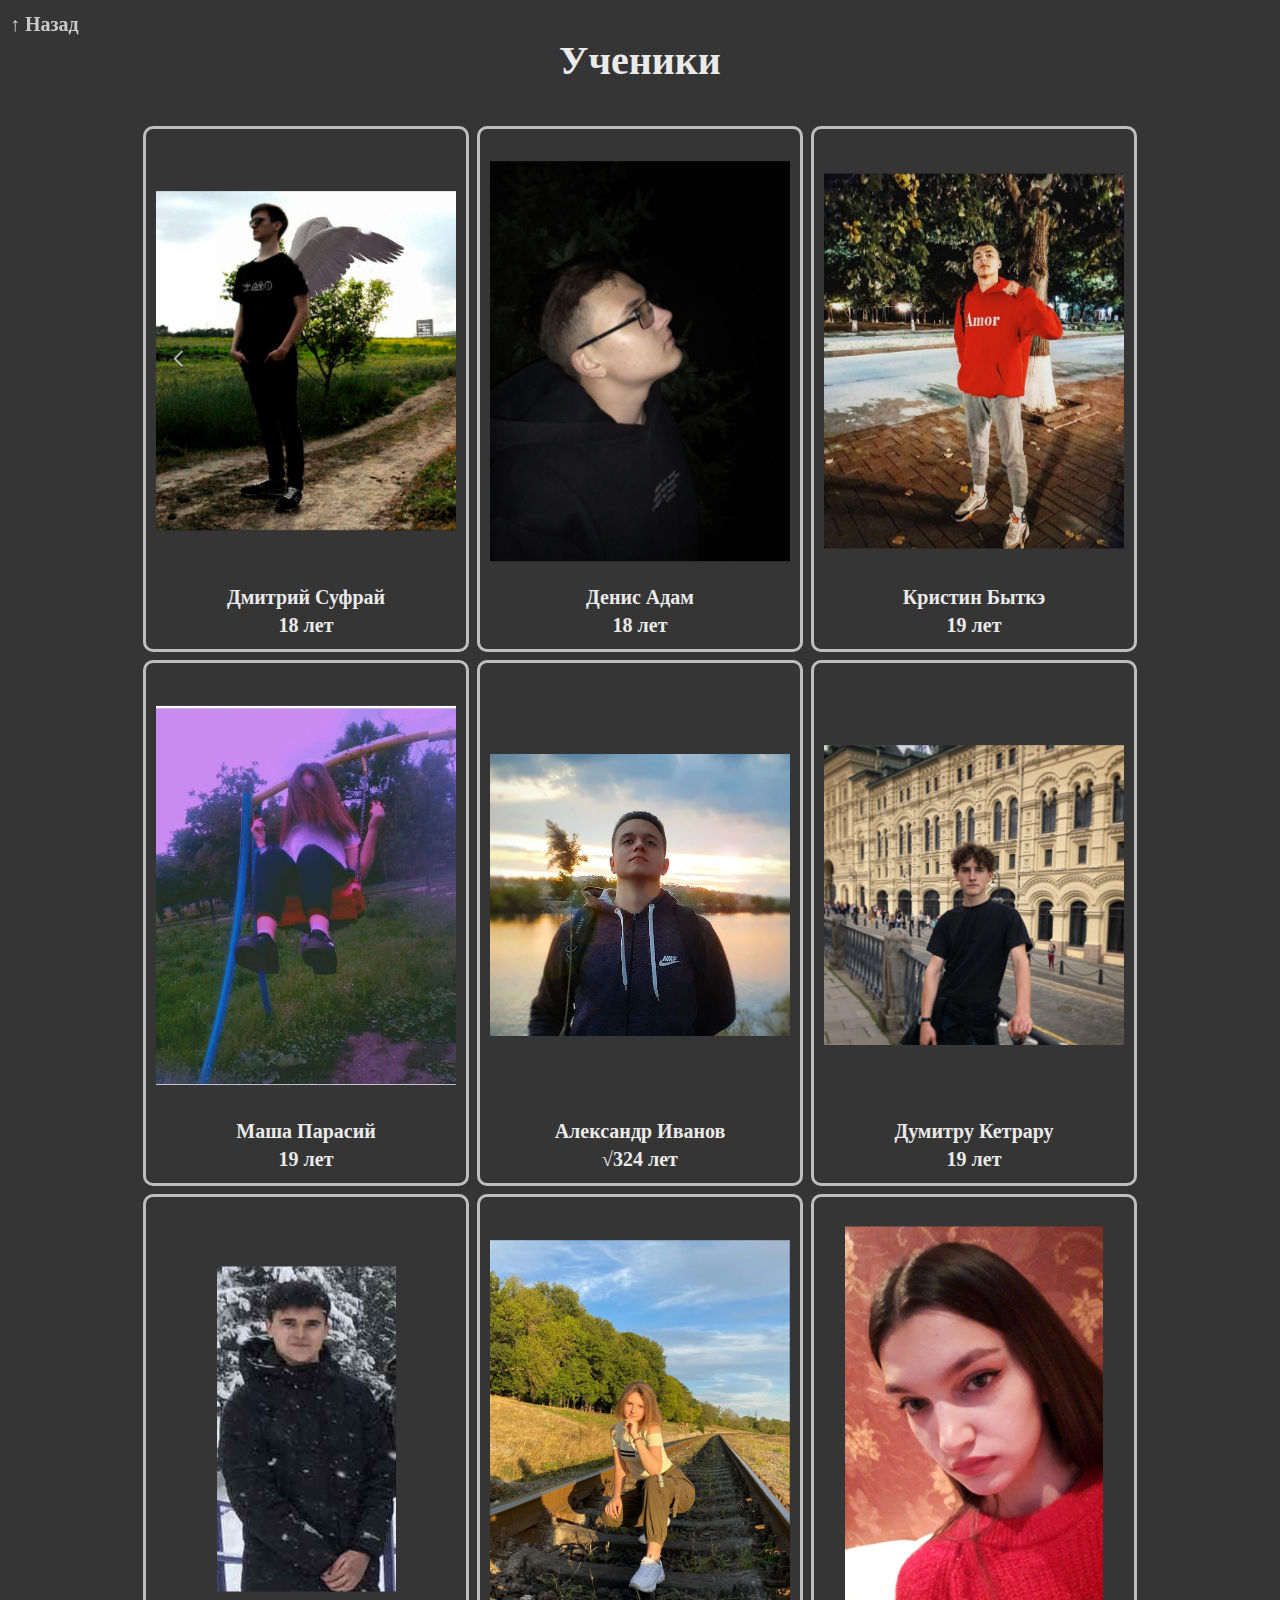
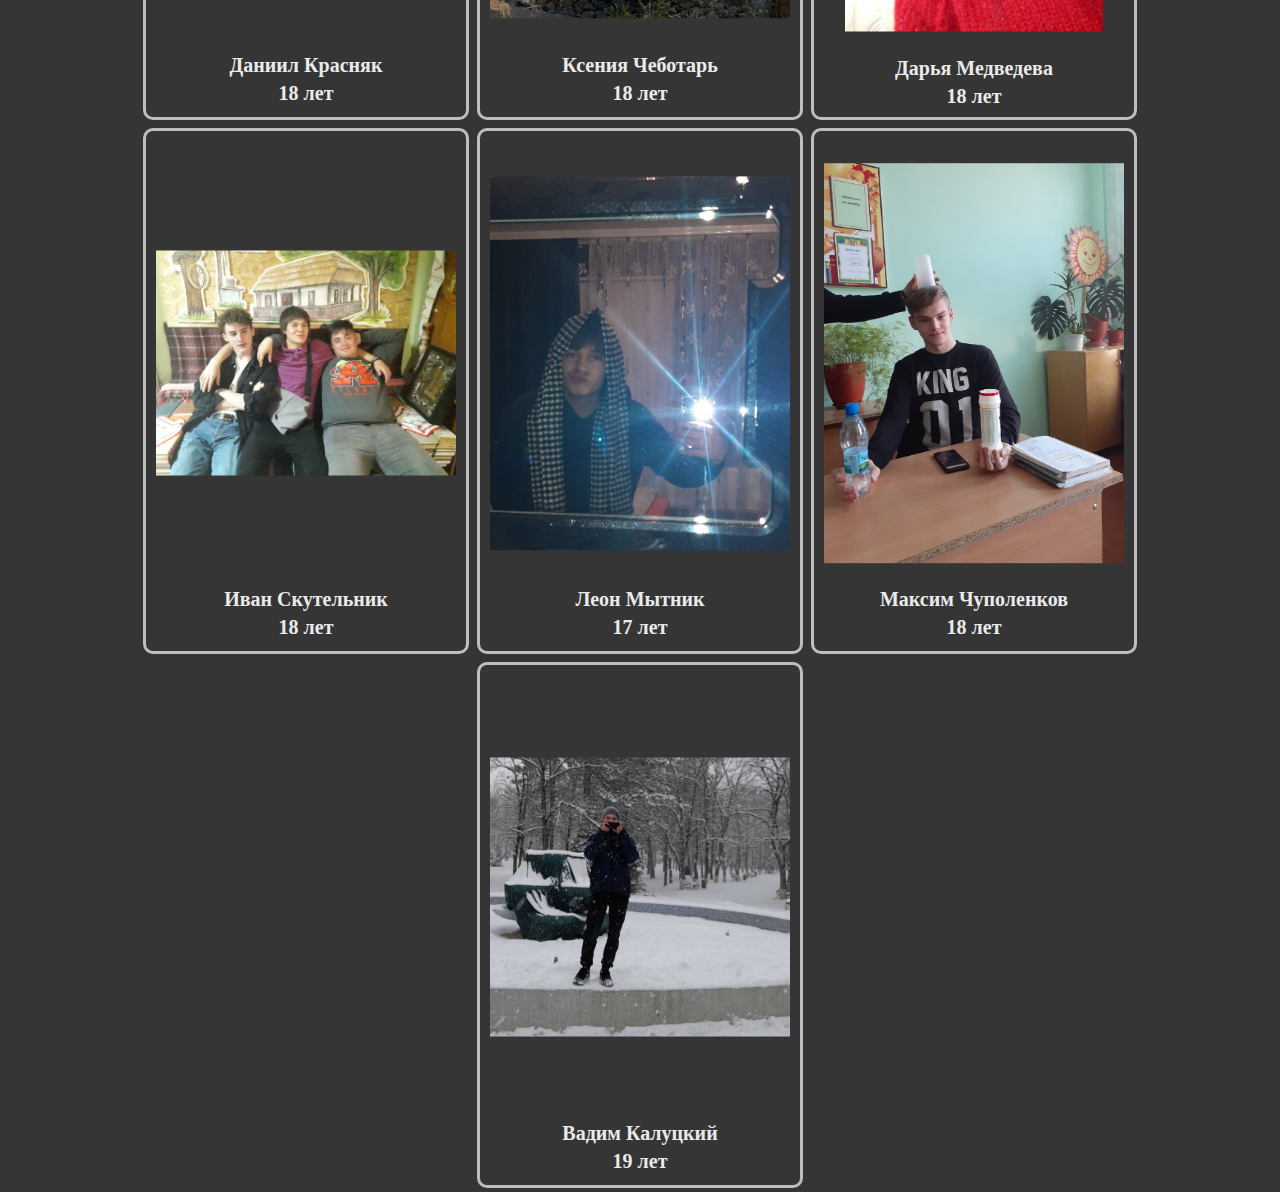
==== commit a0d0dde6: "Update aboutus.html" ====
--- a/aboutus.html
+++ b/aboutus.html
@@ -2,7 +2,7 @@
 <html lang="ru">
 <head>
   <meta charset="UTF-8">
-  <title>Про нас</title>
+  <title>О нас</title>
   <link rel="stylesheet" href="css/normalize.css">
   <link rel="stylesheet" href="css/main.css">
   <link rel="stylesheet" href="css/aboutus.css">
@@ -102,10 +102,10 @@
           "ad": ""
         },
         {
-          "name": "Гай Фокс",
-          "age": "5 ноября",
-          "img": ["Vadim1", ],
-          "description": "В - значит Вендетта",
+          "name": "Вадим Калуцкий",
+          "age": "19",
+          "img": ["Vadik1", ],
+          "description": "Человек - загадка",
           "ad": ""
         },
 
@@ -116,11 +116,9 @@
   <script>
     let student = data.members;
     let student_list = document.querySelector('.student_list')
-    let student_name = document.querySelector('.student_box.name')
-    let student_age = document.querySelector('.student_box.age')
 
     for (let i = 0; i < data.members.length; i++){
-      if (student[i].name != "Гай Фокс"){
+      if (student[i].name !== "Гай Фокс"){
         student_list.innerHTML += `
         <div class="student_box" id="${i}" onclick="profilePage(id)">
           <div class="photo">
